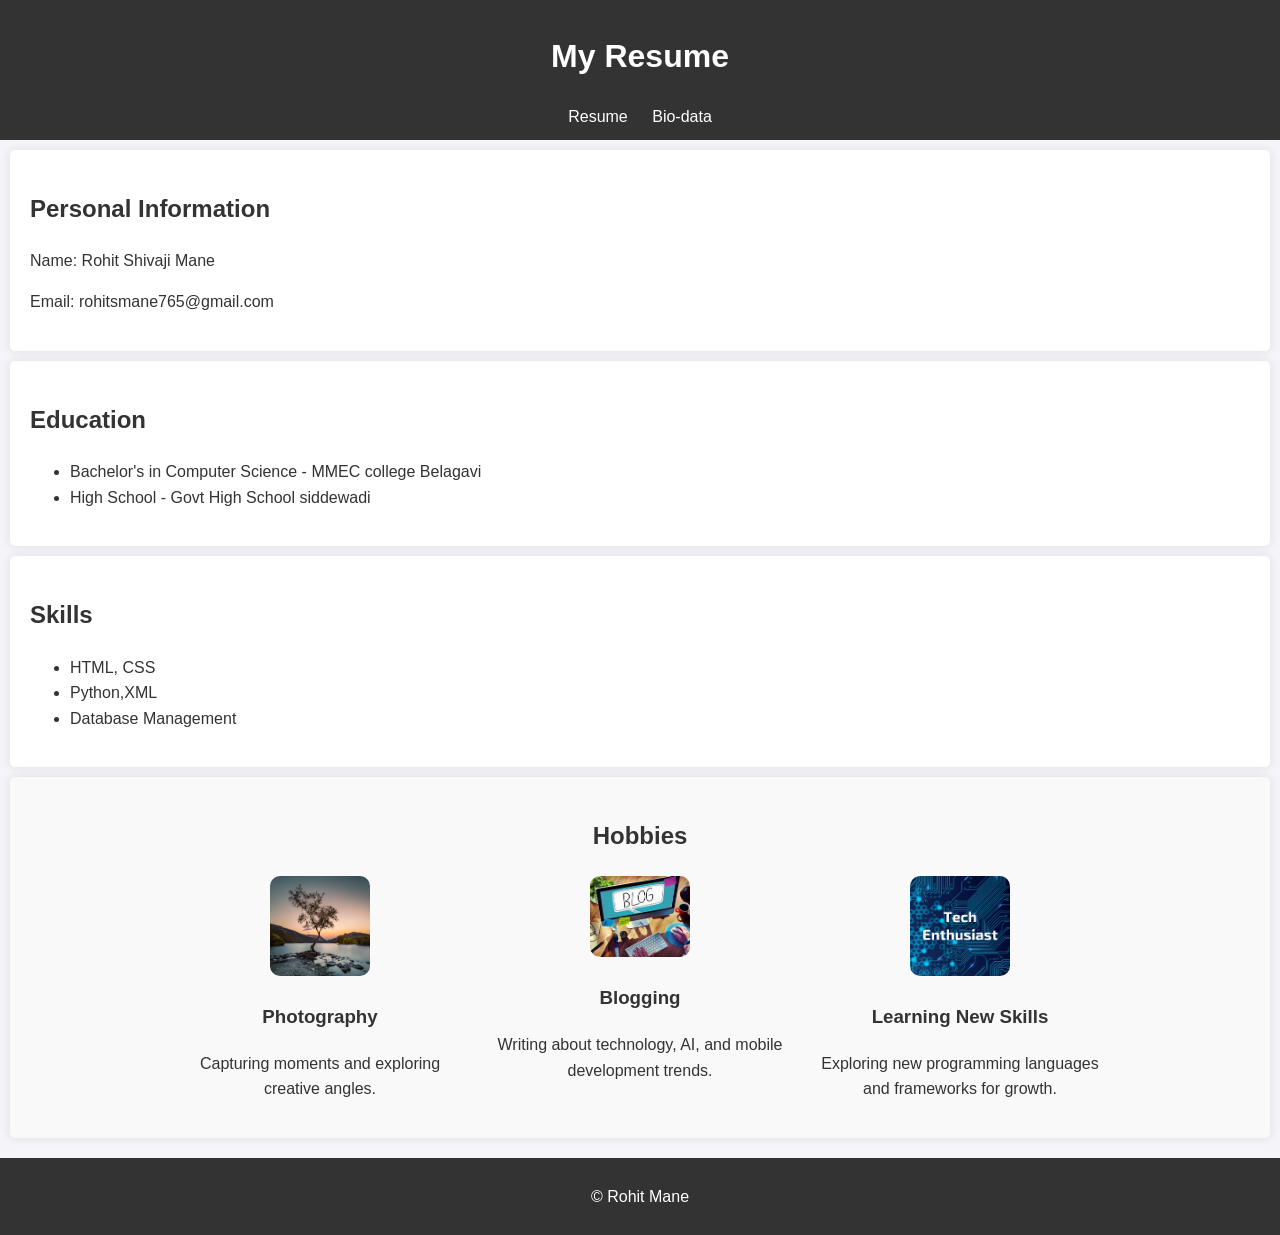
==== index.html @ 4845b008 "Add files via upload" ====
<!DOCTYPE html>
<html lang="en">
<head>
    <meta charset="UTF-8">
    <meta name="viewport" content="width=device-width, initial-scale=1.0">
    <title>Resume</title>
    <link rel="stylesheet" href="styles.css">
</head>

<body>
    <header>
        <h1>My Resume</h1>
        <nav>
            <a href="index.html">Resume</a>
            <a href="bio.html">Bio-data</a>
        </nav>
    </header>
    <section>
        <h2>Personal Information</h2>
        <p>Name: Rohit Shivaji Mane</p>
        <p>Email: rohitsmane765@gmail.com</p>
    </section>
    <section>
        <h2>Education</h2>
        <ul>
            <li>Bachelor's in Computer Science - MMEC college Belagavi</li>
            <li>High School - Govt High School siddewadi</li>
        </ul>
    </section>
    <section>
        <h2>Skills</h2>
        <ul>
            <li>HTML, CSS</li>
            <li>Python,XML</li>
            <li>Database Management</li>
        </ul>
    </section>
    <section id="hobbies" style="padding: 20px; background-color: #f9f9f9;">
        <h2 style="text-align: center; color: #333;">Hobbies</h2>
        <div style="display: flex; flex-wrap: wrap; justify-content: center; gap: 20px; margin-top: 20px;">
            <div style="flex: 1; max-width: 300px; text-align: center;">
                <img src="Paulina-Stopka-vertical-landscapes-Lonley-Tree-at-Llanberis-square.webp" alt="Photography" style="width: 100px; height: auto; border-radius: 10px;">
                <h3>Photography</h3>
                <p>Capturing moments and exploring creative angles.</p>
            </div>
            <div style="flex: 1; max-width: 300px; text-align: center;">
                <img src="th.jpg" alt="Blogging" style="width: 100px; height: auto; border-radius: 10px;">
                <h3>Blogging</h3>
                <p>Writing about technology, AI, and mobile development trends.</p>
            </div>
            <div style="flex: 1; max-width: 300px; text-align: center;">
                <img src="unnamed (1).jpg" alt="Learning New Skills" style="width: 100px; height: auto; border-radius: 10px;">
                <h3>Learning New Skills</h3>
                <p>Exploring new programming languages and frameworks for growth.</p>
            </div>
        </div>
    </section>
    
    
    <footer>
        <p>&copy; Rohit Mane</p>
    </footer>
</body>
</html>
---- styles.css ----
body {
    font-family: Arial, sans-serif;
    line-height: 1.6;
    margin: 0;
    padding: 0;
    background-color: #f4f4f9;
    color: #333;
}

header {
    background: #333;
    color: #fff;
    padding: 10px 0;
    text-align: center;
}

header nav a {
    color: #fff;
    margin: 0 10px;
    text-decoration: none;
}

header nav a:hover {
    text-decoration: underline;
}

section {
    padding: 20px;
    margin: 10px;
    background: #fff;
    border-radius: 5px;
    box-shadow: 0 0 10px rgba(0, 0, 0, 0.1);
}

footer {
    text-align: center;
    padding: 10px;
    background: #333;
    color: #fff;
    margin-top: 20px;
}
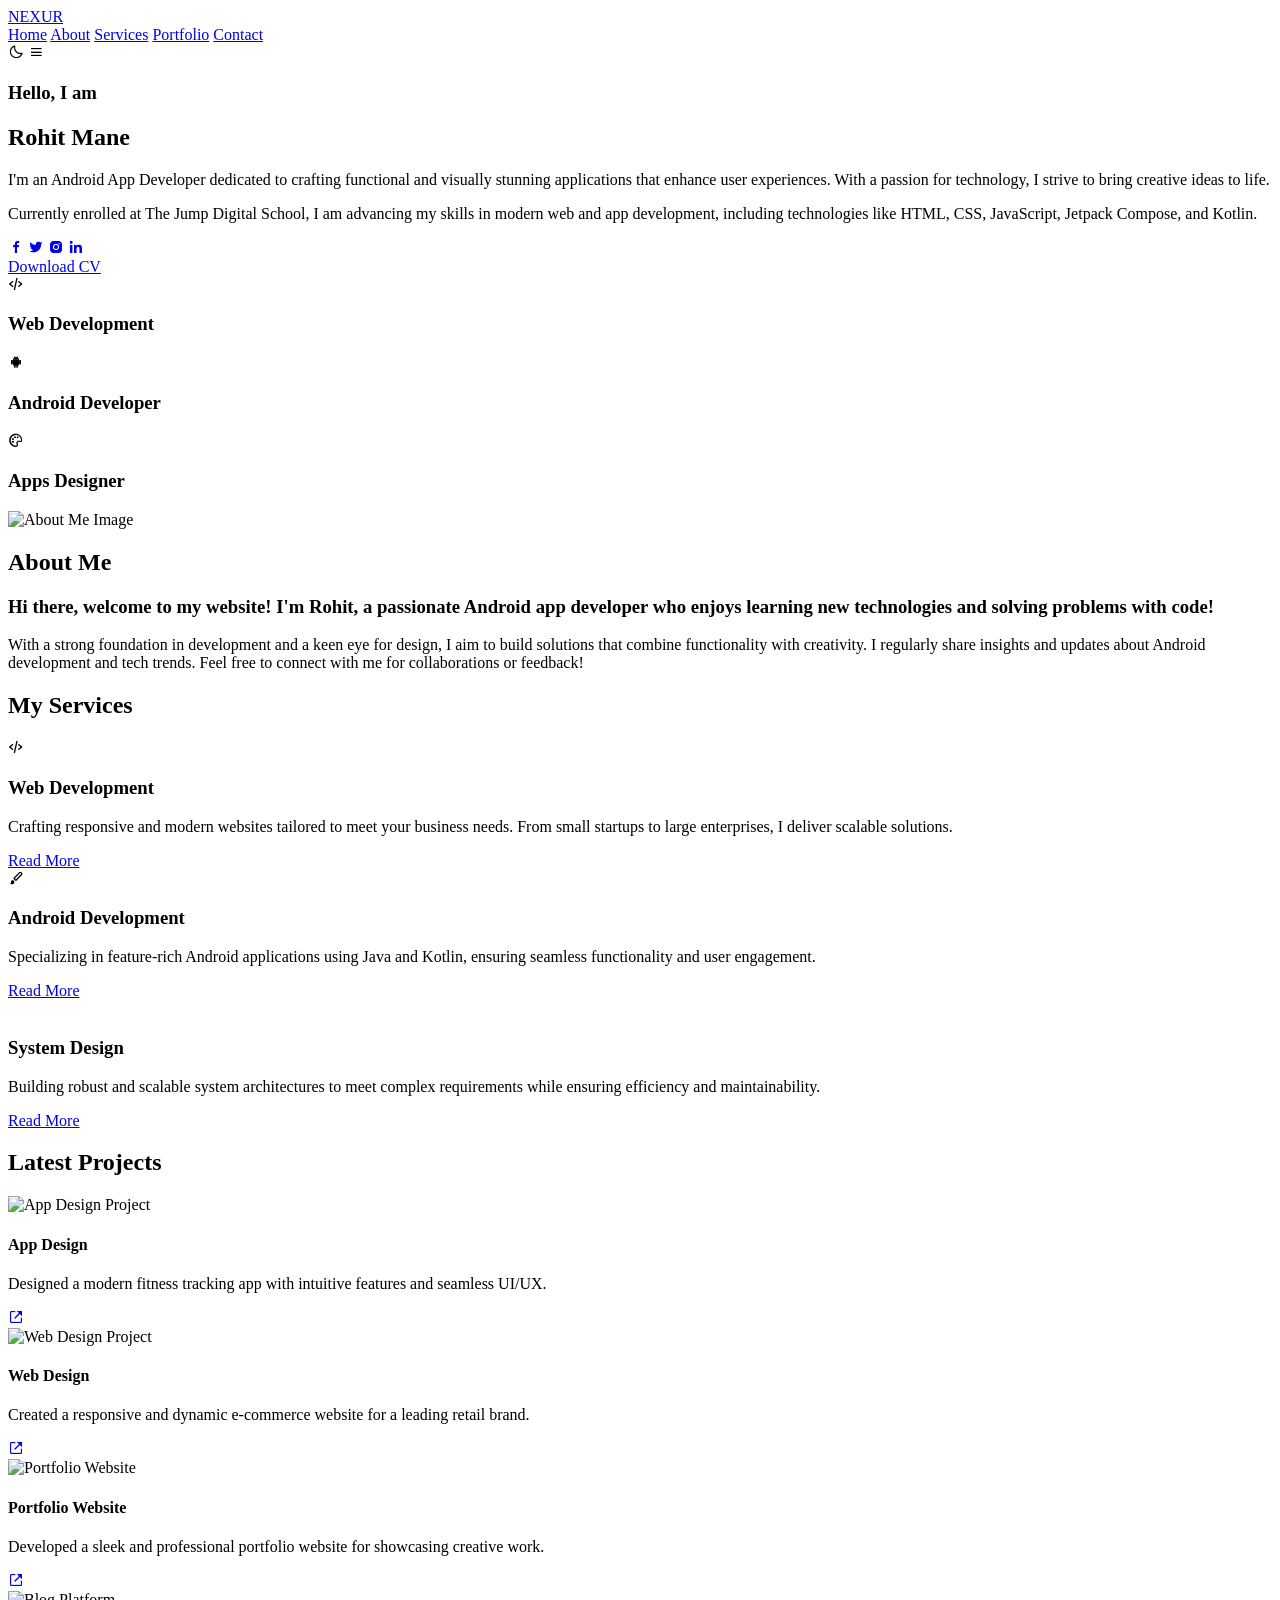
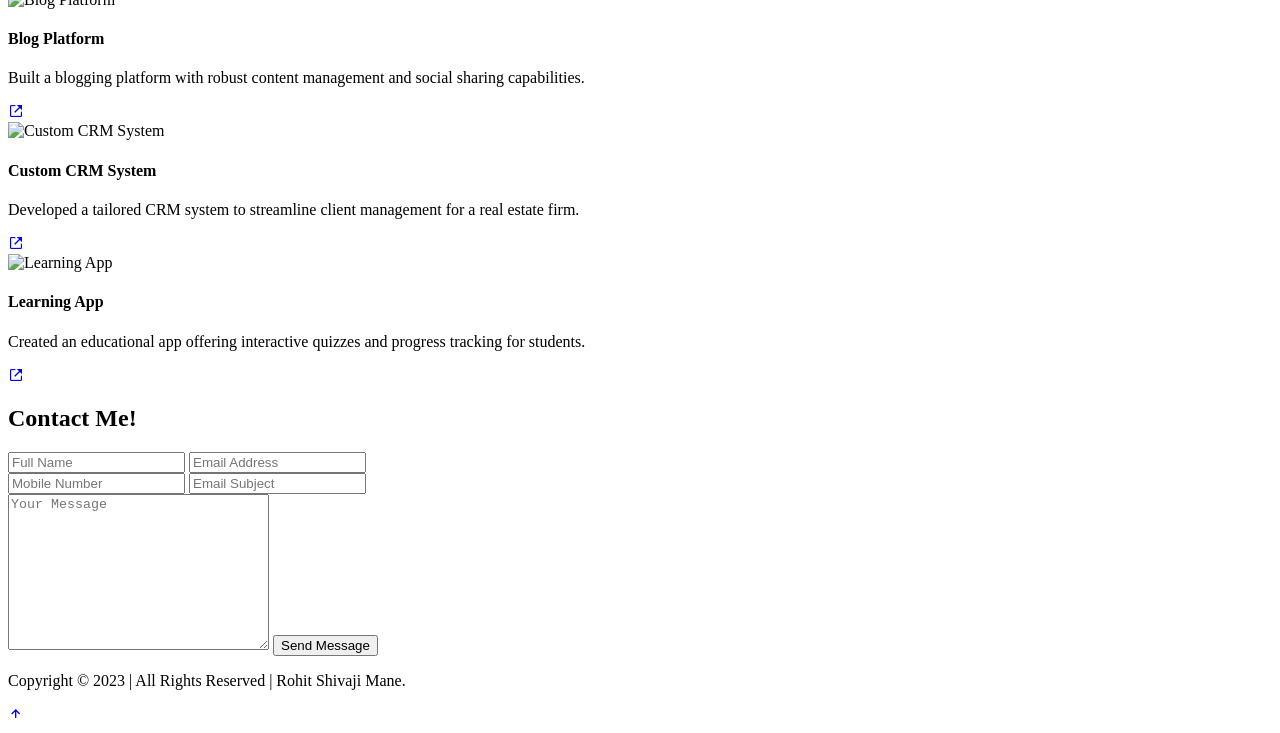
==== commit 0b742088: "Add files via upload" ====
--- a/index.html
+++ b/index.html
@@ -1,64 +1,246 @@
-<!DOCTYPE html>
-<html lang="en">
-<head>
-    <meta charset="UTF-8">
-    <meta name="viewport" content="width=device-width, initial-scale=1.0">
-    <title>Resume</title>
-    <link rel="stylesheet" href="styles.css">
-</head>
-
-<body>
-    <header>
-        <h1>My Resume</h1>
-        <nav>
-            <a href="index.html">Resume</a>
-            <a href="bio.html">Bio-data</a>
-        </nav>
-    </header>
-    <section>
-        <h2>Personal Information</h2>
-        <p>Name: Rohit Shivaji Mane</p>
-        <p>Email: rohitsmane765@gmail.com</p>
-    </section>
-    <section>
-        <h2>Education</h2>
-        <ul>
-            <li>Bachelor's in Computer Science - MMEC college Belagavi</li>
-            <li>High School - Govt High School siddewadi</li>
-        </ul>
-    </section>
-    <section>
-        <h2>Skills</h2>
-        <ul>
-            <li>HTML, CSS</li>
-            <li>Python,XML</li>
-            <li>Database Management</li>
-        </ul>
-    </section>
-    <section id="hobbies" style="padding: 20px; background-color: #f9f9f9;">
-        <h2 style="text-align: center; color: #333;">Hobbies</h2>
-        <div style="display: flex; flex-wrap: wrap; justify-content: center; gap: 20px; margin-top: 20px;">
-            <div style="flex: 1; max-width: 300px; text-align: center;">
-                <img src="Paulina-Stopka-vertical-landscapes-Lonley-Tree-at-Llanberis-square.webp" alt="Photography" style="width: 100px; height: auto; border-radius: 10px;">
-                <h3>Photography</h3>
-                <p>Capturing moments and exploring creative angles.</p>
-            </div>
-            <div style="flex: 1; max-width: 300px; text-align: center;">
-                <img src="th.jpg" alt="Blogging" style="width: 100px; height: auto; border-radius: 10px;">
-                <h3>Blogging</h3>
-                <p>Writing about technology, AI, and mobile development trends.</p>
-            </div>
-            <div style="flex: 1; max-width: 300px; text-align: center;">
-                <img src="unnamed (1).jpg" alt="Learning New Skills" style="width: 100px; height: auto; border-radius: 10px;">
-                <h3>Learning New Skills</h3>
-                <p>Exploring new programming languages and frameworks for growth.</p>
-            </div>
-        </div>
-    </section>
-    
-    
-    <footer>
-        <p>&copy; Rohit Mane</p>
-    </footer>
-</body>
-</html>
+<!DOCTYPE html>
+<html lang="en">
+
+<head>
+    <meta charset="UTF-8">
+    <meta http-equiv="X-UA-Compatible" content="IE=edge">
+    <meta name="viewport" content="width=device-width, initial-scale=1.0">
+    <title>Portfolio Website Design</title>
+
+    <!-- swiper css -->
+    <link rel="stylesheet" href="https://cdn.jsdelivr.net/npm/swiper@9/swiper-bundle.min.css" />
+
+    <!-- box icons -->
+    <link href='https://unpkg.com/boxicons@2.1.4/css/boxicons.min.css' rel='stylesheet'>
+
+    <!-- custom css -->
+    <link rel="stylesheet" href="css/style.css">
+</head>
+
+<body>
+
+    <!-- header design -->
+    <header class="header">
+        <a href="#" class="logo">NEXUR</a>
+
+        <nav class="navbar">
+            <a href="#home" class="active">Home</a>
+            <a href="#about">About</a>
+            <a href="#services">Services</a>
+            <a href="#portfolio">Portfolio</a>
+            <a href="#contact">Contact</a>
+        </nav>
+
+        <div class="bx bx-moon" id="darkMode-icon"></div>
+
+        <div class="bx bx-menu" id="menu-icon"></div>
+    </header>
+
+    <!-- home section design -->
+    <section class="home" id="home">
+        <div class="home-content">
+            <h3>Hello, I am</h3>
+            <h1>Rohit Mane</h1>
+
+            <p>
+                I'm an Android App Developer dedicated to crafting functional and visually stunning applications that enhance user experiences.
+                With a passion for technology, I strive to bring creative ideas to life.
+            </p>
+            <p>
+                Currently enrolled at The Jump Digital School, I am advancing my skills in modern web and app development, including technologies like HTML, CSS, JavaScript, Jetpack Compose, and Kotlin.
+            </p>
+
+            <div class="social-media">
+                <a href="https://www.facebook.com/profile.php?id=100070022331792&sk=about"><i class='bx bxl-facebook'></i></a>
+                <a href="https://x.com/rohitsmane765"><i class='bx bxl-twitter'></i></a>
+                <a href="https://www.instagram.com/rohit_mane57/"><i class='bx bxl-instagram-alt'></i></a>
+                <a href="https://www.linkedin.com/in/rohit-mane-6109ba25b?utm_source=share&utm_campaign=share_via&utm_content=profile&utm_medium=android_app"><i class='bx bxl-linkedin'></i></a>
+            </div>
+
+            <a href="#" class="btn">Download CV</a>
+        </div>
+
+        <div class="profession-container">
+            <div class="profession-box">
+                <div class="profession" style="--i:i;">
+                    <i class='bx bx-code-alt'></i>
+                    <h3>Web Development</h3>
+                </div>
+                <div class="profession" style="--i:1;">
+                    <i class='bx bxl-android'></i>
+                    <h3>Android Developer</h3>
+                </div>
+                <div class="profession" style="--i:2;">
+                    <i class='bx bx-palette'></i>
+                    <h3> Apps Designer</h3>
+                </div>
+               
+                <div class="circle"></div>
+            </div>
+
+            <div class="overlay"></div>
+        </div>
+
+        <div class="home-img">
+          
+        </div>
+    </section>
+
+    <!-- about section design -->
+    <section class="about" id="about">
+        <div class="about-img">
+            <img src="images/mane.png" alt="About Me Image">
+        </div>
+
+        <div class="about-content">
+            <h2 class="heading">About <span>Me</span></h2>
+            <h3>
+                Hi there, welcome to my website! I'm Rohit,
+                a passionate Android app developer who enjoys learning new technologies
+                and solving problems with code!
+            </h3>
+
+            <p>
+                With a strong foundation in development and a keen eye for design, I aim to build solutions that combine functionality with creativity. 
+                I regularly share insights and updates about Android development and tech trends.
+                Feel free to connect with me for collaborations or feedback!
+            </p>
+          
+        </div>
+    </section>
+
+    <!-- services section design -->
+    <section class="services" id="services">
+        <h2 class="heading">My <span>Services</span></h2>
+
+        <div class="services-container">
+            <div class="services-box">
+                <i class='bx bx-code-alt'></i>
+                <h3>Web Development</h3>
+                <p>
+                    Crafting responsive and modern websites tailored to meet your business needs. From small startups to large enterprises, I deliver scalable solutions.
+                </p>
+                <a href="#" class="btn">Read More</a>
+            </div>
+            <div class="services-box">
+                <i class='bx bxs-paint'></i>
+                <h3>Android Development</h3>
+                <p>
+                    Specializing in feature-rich Android applications using Java and Kotlin, ensuring seamless functionality and user engagement.
+                </p>
+                <a href="#" class="btn">Read More</a>
+            </div>
+            <div class="services-box">
+                <i class='bx bx-architecture'></i>
+                <h3>System Design</h3>
+                <p>
+                    Building robust and scalable system architectures to meet complex requirements while ensuring efficiency and maintainability.
+                </p>
+                <a href="#" class="btn">Read More</a>
+            </div>
+        </div>
+    </section>
+
+    <!-- portfolio section design -->
+    <section class="portfolio" id="portfolio">
+        <h2 class="heading">Latest <span>Projects</span></h2>
+
+        <div class="portfolio-container">
+            <div class="portfolio-box">
+                <img src="images/portfolio1.jpg" alt="App Design Project">
+
+                <div class="portfolio-layer">
+                    <h4>App Design</h4>
+                    <p>Designed a modern fitness tracking app with intuitive features and seamless UI/UX.</p>
+                    <a href="#"><i class='bx bx-link-external'></i></a>
+                </div>
+            </div>
+            <div class="portfolio-box">
+                <img src="images/portfolio2.jpg" alt="Web Design Project">
+
+                <div class="portfolio-layer">
+                    <h4>Web Design</h4>
+                    <p>Created a responsive and dynamic e-commerce website for a leading retail brand.</p>
+                    <a href="#"><i class='bx bx-link-external'></i></a>
+                </div>
+            </div>
+            <div class="portfolio-box">
+                <img src="images/portfolio3.jpg" alt="Portfolio Website">
+
+                <div class="portfolio-layer">
+                    <h4>Portfolio Website</h4>
+                    <p>Developed a sleek and professional portfolio website for showcasing creative work.</p>
+                    <a href="#"><i class='bx bx-link-external'></i></a>
+                </div>
+            </div>
+            <div class="portfolio-box">
+                <img src="images/portfolio4.jpg" alt="Blog Platform">
+
+                <div class="portfolio-layer">
+                    <h4>Blog Platform</h4>
+                    <p>Built a blogging platform with robust content management and social sharing capabilities.</p>
+                    <a href="#"><i class='bx bx-link-external'></i></a>
+                </div>
+            </div>
+            <div class="portfolio-box">
+                <img src="images/portfolio5.jpg" alt="Custom CRM System">
+
+                <div class="portfolio-layer">
+                    <h4>Custom CRM System</h4>
+                    <p>Developed a tailored CRM system to streamline client management for a real estate firm.</p>
+                    <a href="#"><i class='bx bx-link-external'></i></a>
+                </div>
+            </div>
+            <div class="portfolio-box">
+                <img src="images/portfolio4.jpg" alt="Learning App">
+
+                <div class="portfolio-layer">
+                    <h4>Learning App</h4>
+                    <p>Created an educational app offering interactive quizzes and progress tracking for students.</p>
+                    <a href="#"><i class='bx bx-link-external'></i></a>
+                </div>
+            </div>
+        </div>
+    </section>
+
+    <!-- contact section design -->
+    <section class="contact" id="contact">
+        <h2 class="heading">Contact <span>Me!</span></h2>
+
+        <form action="#">
+            <div class="input-box">
+                <input type="text" placeholder="Full Name">
+                <input type="email" placeholder="Email Address">
+            </div>
+            <div class="input-box">
+                <input type="number" placeholder="Mobile Number">
+                <input type="text" placeholder="Email Subject">
+            </div>
+            <textarea name="" id="" cols="30" rows="10" placeholder="Your Message"></textarea>
+            <input type="submit" value="Send Message" class="btn">
+        </form>
+    </section>
+
+    <!-- footer design -->
+    <footer class="footer">
+        <div class="footer-text">
+            <p>Copyright &copy; 2023 | All Rights Reserved | Rohit Shivaji Mane.</p>
+
+        </div>
+
+        <div class="footer-iconTop">
+            <a href="#home"><i class='bx bx-up-arrow-alt'></i></a>
+        </div>
+    </footer>
+
+    <!-- scroll reveal -->
+    <script src="https://unpkg.com/scrollreveal"></script>
+
+    <!-- swiper js -->
+    <script src="https://cdn.jsdelivr.net/npm/swiper@9/swiper-bundle.min.js"></script>
+
+    <!-- custom js -->
+    <script src="js/script.js"></script>
+</body>
+
+</html> 
